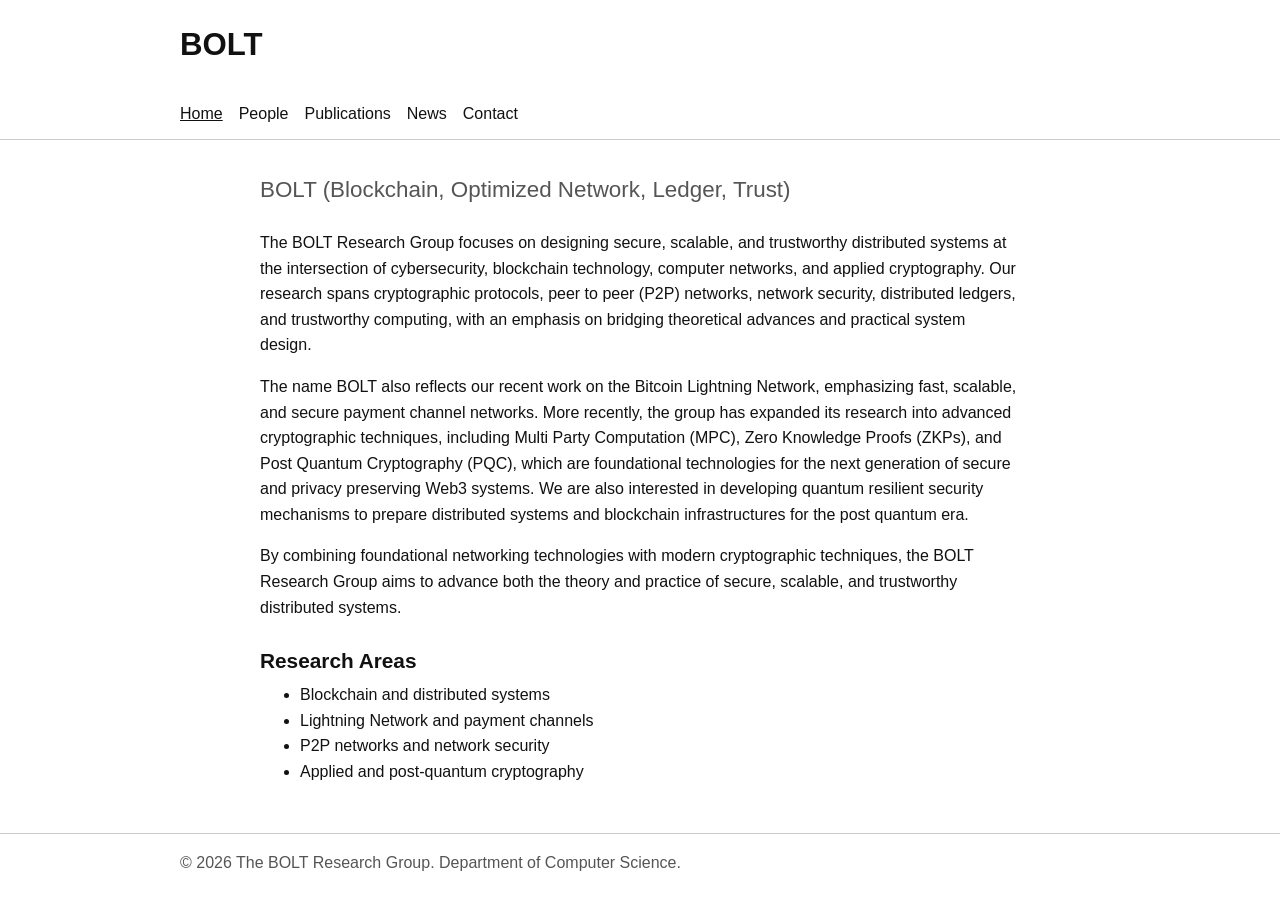
==== index.html @ 6371fdbe "initial commit with basic html pages" ====
<!doctype html>
<html lang="en">
  <head>
    <meta charset="utf-8" />
    <meta name="viewport" content="width=device-width, initial-scale=1" />
    <meta
      name="description"
      content="The BOLT Research Group studies secure, scalable, and trustworthy distributed systems across blockchain, networking, cybersecurity, and applied cryptography."
    />
    <title>BOLT</title>
    <link rel="icon" href="favicon.ico" sizes="any" />
    <link rel="icon" href="favicon.svg" type="image/svg+xml" />
    <link rel="apple-touch-icon" href="apple-touch-icon.png" />
    <link rel="manifest" href="site.webmanifest" />
    <link rel="stylesheet" href="css/styles.css" />
  </head>
  <body>
    <a class="skip-link" href="#main-content">Skip to main content</a>

    <header class="site-header">
      <div class="container">
        <p class="site-title"><a href="index.html">BOLT</a></p>
        <!-- <p class="site-subtitle">Blockchain, Optimized Network, Ledger, Trust</p> -->
        <nav aria-label="Main navigation">
          <ul class="nav-menu">
            <li><a href="index.html" aria-current="page">Home</a></li>
            <li><a href="people.html">People</a></li>
            <li><a href="publications.html">Publications</a></li>
            <li><a href="news.html">News</a></li>
            <li><a href="contact.html">Contact</a></li>
          </ul>
        </nav>
      </div>
    </header>

    <main id="main-content">
      <section class="section">
        <div class="container narrow">
          <p class="lead">
            BOLT (Blockchain, Optimized Network, Ledger, Trust)
          </p>

          <p>
            The BOLT Research Group focuses on designing secure, scalable, and
            trustworthy distributed systems at the intersection of
            cybersecurity, blockchain technology, computer networks, and applied
            cryptography. Our research spans cryptographic protocols, peer to
            peer (P2P) networks, network security, distributed ledgers, and
            trustworthy computing, with an emphasis on bridging theoretical
            advances and practical system design.
          </p>

          <p>
            The name BOLT also reflects our recent work on the Bitcoin Lightning
            Network, emphasizing fast, scalable, and secure payment channel
            networks. More recently, the group has expanded its research into
            advanced cryptographic techniques, including Multi Party Computation
            (MPC), Zero Knowledge Proofs (ZKPs), and Post Quantum Cryptography
            (PQC), which are foundational technologies for the next generation
            of secure and privacy preserving Web3 systems. We are also
            interested in developing quantum resilient security mechanisms to
            prepare distributed systems and blockchain infrastructures for the
            post quantum era.
          </p>

          <p>
            By combining foundational networking technologies with modern
            cryptographic techniques, the BOLT Research Group aims to advance
            both the theory and practice of secure, scalable, and trustworthy
            distributed systems.
          </p>

          <h2>Research Areas</h2>
          <ul>
            <li>Blockchain and distributed systems</li>
            <li>Lightning Network and payment channels</li>
            <li>P2P networks and network security</li>
            <li>Applied and post-quantum cryptography</li>
          </ul>
        </div>
      </section>
    </main>

    <footer class="site-footer">
      <div class="container">
        <p>
          &copy; 2026 The BOLT Research Group. Department of Computer Science.
        </p>
      </div>
    </footer>
  </body>
</html>
---- css/styles.css ----
body {
  margin: 0;
  color: #111;
  background: #fff;
  font-family: Arial, Helvetica, sans-serif;
  font-size: 16px;
  line-height: 1.6;
}

a {
  color: #0645ad;
}

a:hover,
a:focus {
  text-decoration: none;
}

.skip-link {
  position: absolute;
  left: 1rem;
  top: -4rem;
  background: #111;
  color: #fff;
  padding: 0.5rem;
}

.skip-link:focus {
  top: 1rem;
}

.container {
  width: min(100% - 2rem, 920px);
  margin: 0 auto;
}

.narrow {
  max-width: 760px;
}

.site-header {
  border-bottom: 1px solid #ccc;
  padding: 1.25rem 0 0.75rem;
}

.site-brand {
  display: flex;
  align-items: center;
  gap: 0.75rem;
}

.site-logo {
  width: 48px;
  height: 48px;
  object-fit: contain;
}

.site-title {
  margin: 1;
  font-size: 1.95rem;
  font-weight: 700;
}

.site-title a {
  color: #111;
  text-decoration: none;
}

.site-subtitle {
  margin: 0.2rem 0 0.85rem;
  color: #555;
}

.nav-menu {
  display: flex;
  flex-wrap: wrap;
  gap: 0.35rem 1rem;
  margin: 0;
  padding: 0;
  list-style: none;
}

.nav-menu a {
  color: #111;
  text-decoration: none;
}

.nav-menu a:hover,
.nav-menu a:focus,
.nav-menu a[aria-current="page"] {
  text-decoration: underline;
}

.section {
  padding: 2rem 0;
}

h1,
h2 {
  line-height: 1.25;
}

h1 {
  margin: 0 0 1rem;
  font-size: 2rem;
}

h2 {
  margin: 1.75rem 0 0.5rem;
  font-size: 1.3rem;
}

p,
ul,
ol {
  margin-top: 0;
}

.lead {
  color: #555;
  font-size: 1.4rem;
}

.content-block {
  border-top: 1px solid #ddd;
  margin-top: 1.5rem;
  padding-top: 0.75rem;
}

.publication-list li,
.news-list li,
.news-compact li {
  margin-bottom: 0.85rem;
}

address {
  font-style: normal;
}

.site-footer {
  border-top: 1px solid #ccc;
  color: #555;
  padding: 1rem 0;
}

.site-footer p {
  margin: 0;
}

@media (max-width: 640px) {
  h1 {
    font-size: 1.65rem;
  }
}
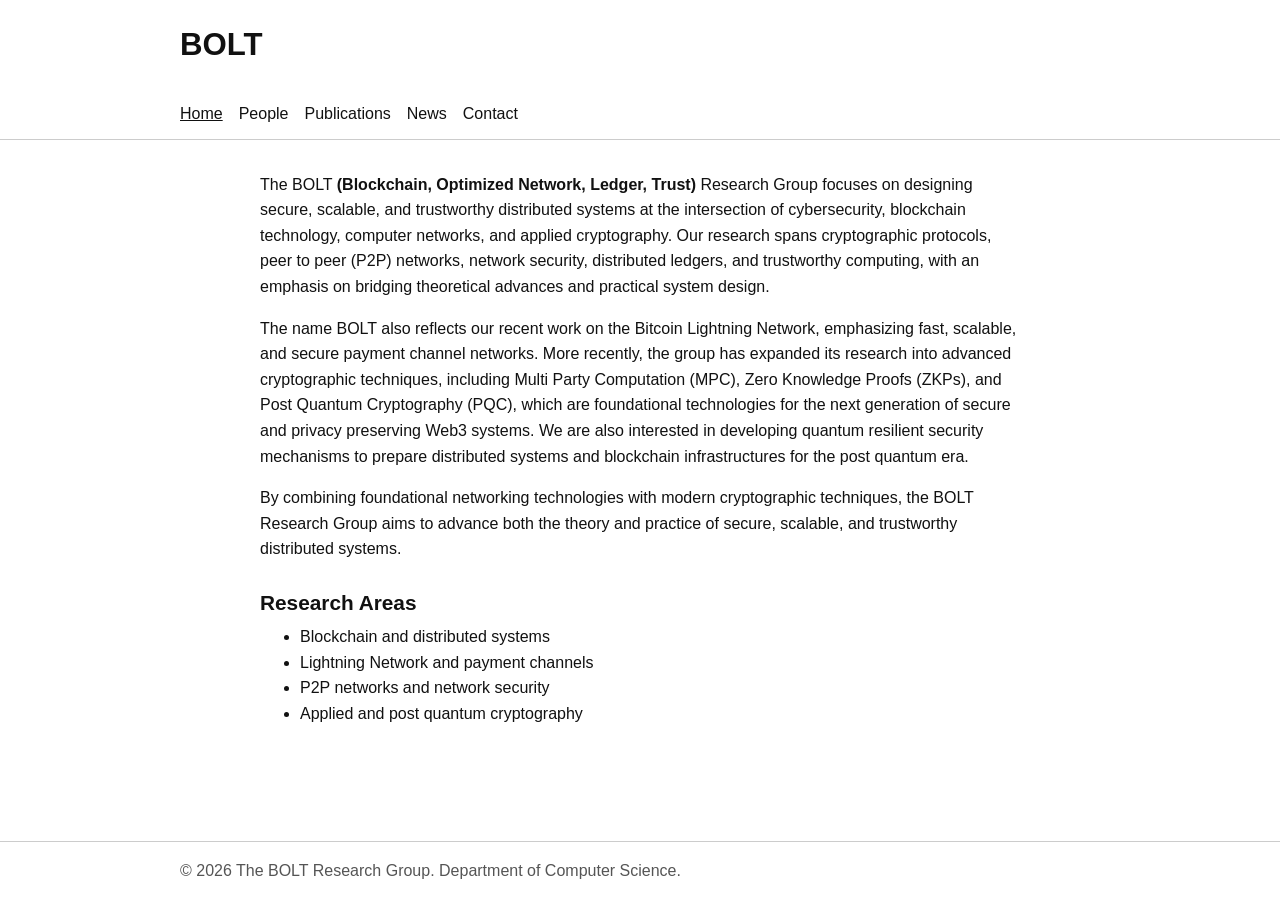
==== commit ef99ac32: "refined the pages with minor edits" ====
--- a/index.html
+++ b/index.html
@@ -8,10 +8,6 @@
       content="The BOLT Research Group studies secure, scalable, and trustworthy distributed systems across blockchain, networking, cybersecurity, and applied cryptography."
     />
     <title>BOLT</title>
-    <link rel="icon" href="favicon.ico" sizes="any" />
-    <link rel="icon" href="favicon.svg" type="image/svg+xml" />
-    <link rel="apple-touch-icon" href="apple-touch-icon.png" />
-    <link rel="manifest" href="site.webmanifest" />
     <link rel="stylesheet" href="css/styles.css" />
   </head>
   <body>
@@ -20,7 +16,6 @@
     <header class="site-header">
       <div class="container">
         <p class="site-title"><a href="index.html">BOLT</a></p>
-        <!-- <p class="site-subtitle">Blockchain, Optimized Network, Ledger, Trust</p> -->
         <nav aria-label="Main navigation">
           <ul class="nav-menu">
             <li><a href="index.html" aria-current="page">Home</a></li>
@@ -36,12 +31,10 @@
     <main id="main-content">
       <section class="section">
         <div class="container narrow">
-          <p class="lead">
-            BOLT (Blockchain, Optimized Network, Ledger, Trust)
-          </p>
-
           <p>
-            The BOLT Research Group focuses on designing secure, scalable, and
+            The BOLT
+            <strong>(Blockchain, Optimized Network, Ledger, Trust)</strong>
+            Research Group focuses on designing secure, scalable, and
             trustworthy distributed systems at the intersection of
             cybersecurity, blockchain technology, computer networks, and applied
             cryptography. Our research spans cryptographic protocols, peer to
@@ -75,7 +68,7 @@
             <li>Blockchain and distributed systems</li>
             <li>Lightning Network and payment channels</li>
             <li>P2P networks and network security</li>
-            <li>Applied and post-quantum cryptography</li>
+            <li>Applied and post quantum cryptography</li>
           </ul>
         </div>
       </section>
--- a/css/styles.css
+++ b/css/styles.css
@@ -5,6 +5,13 @@
   font-family: Arial, Helvetica, sans-serif;
   font-size: 16px;
   line-height: 1.6;
+  min-height: 100vh;
+  display: flex;
+  flex-direction: column;
+}
+
+main {
+  flex: 1;
 }
 
 a {
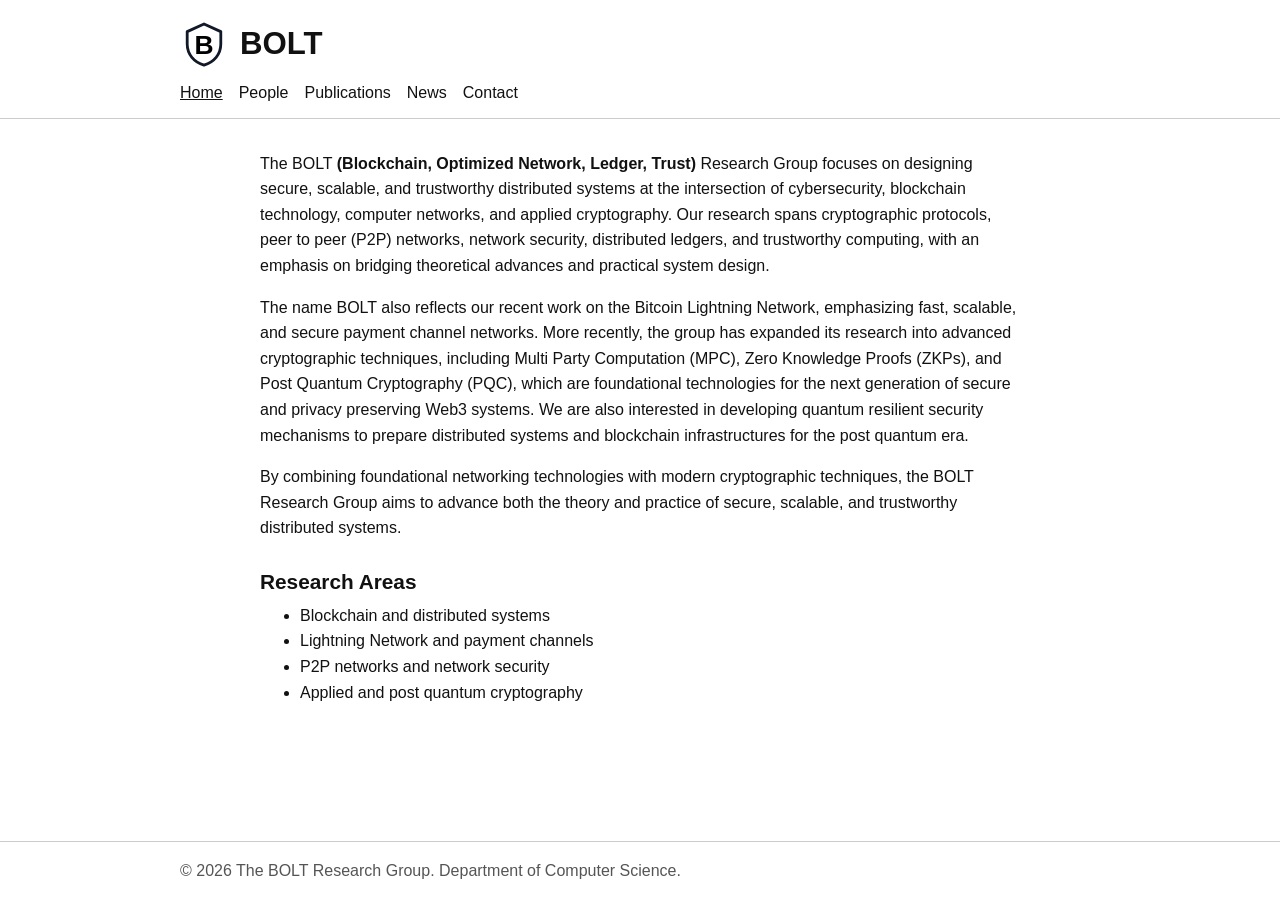
==== commit a2c155cf: "added logo" ====
--- a/index.html
+++ b/index.html
@@ -15,7 +15,12 @@
 
     <header class="site-header">
       <div class="container">
-        <p class="site-title"><a href="index.html">BOLT</a></p>
+        <div class="site-brand">
+          <a class="site-logo-link" href="index.html" aria-label="BOLT home">
+            <img class="site-logo" src="assets/bolt-logo.svg" alt="" />
+          </a>
+          <p class="site-title"><a href="index.html">BOLT</a></p>
+        </div>
         <nav aria-label="Main navigation">
           <ul class="nav-menu">
             <li><a href="index.html" aria-current="page">Home</a></li>
--- a/css/styles.css
+++ b/css/styles.css
@@ -54,6 +54,12 @@
   display: flex;
   align-items: center;
   gap: 0.75rem;
+  margin-bottom: 0.75rem;
+}
+
+.site-logo-link {
+  display: inline-flex;
+  flex: 0 0 auto;
 }
 
 .site-logo {
@@ -63,9 +69,10 @@
 }
 
 .site-title {
-  margin: 1;
+  margin: 0;
   font-size: 1.95rem;
   font-weight: 700;
+  line-height: 1.1;
 }
 
 .site-title a {
